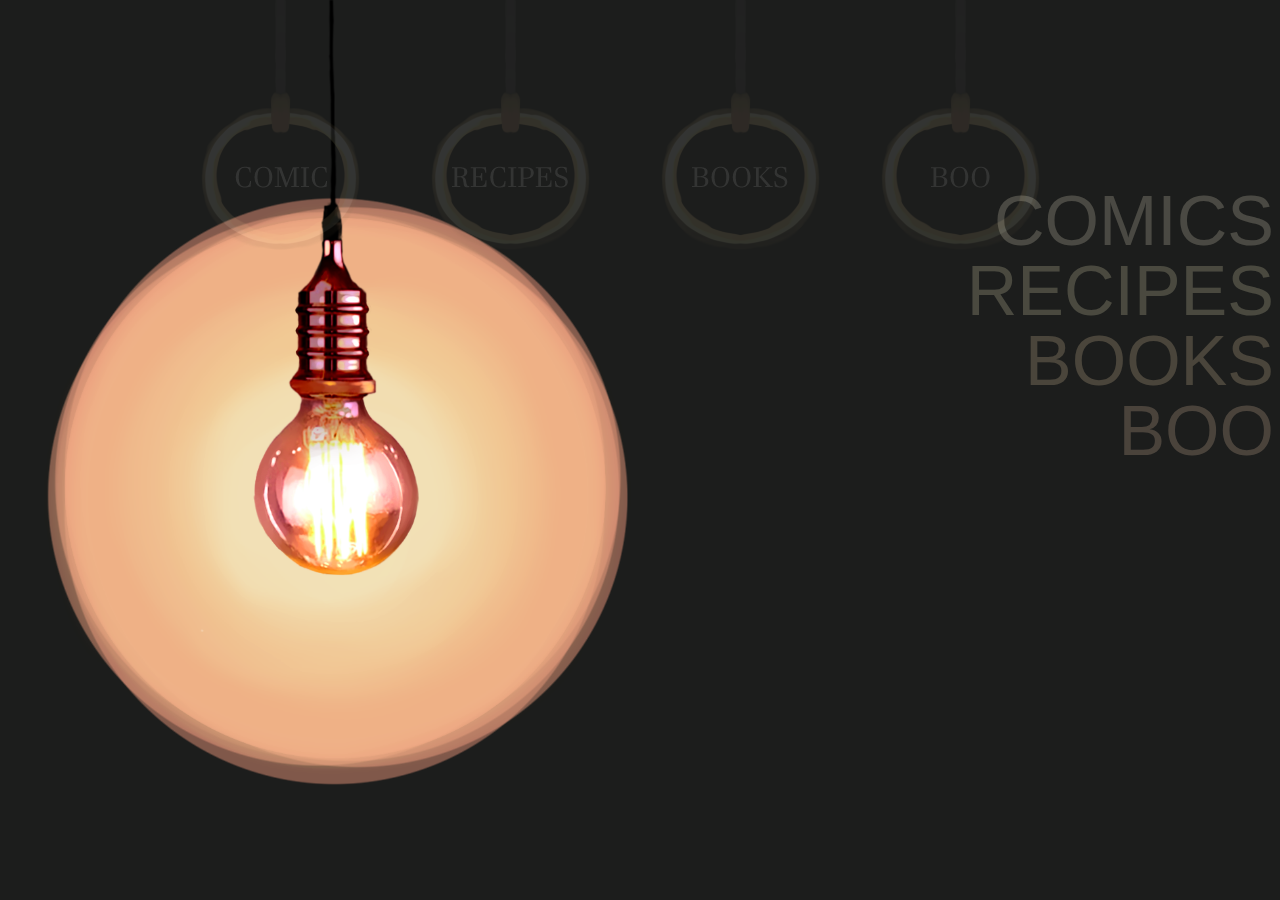
==== index.html @ 47744fab "First commit" ====
<!DOCTYPE html>
<html lang = "en">
    <head>
        <meta charset = "UTF-8">
        <meta name="viewport" content="width=device-width, initial-scale=1">
        
        <title>Balloon Boo</title>

        <link href="changebkgd.css" rel="stylesheet" type="text/css">
        <link href="menu.css" rel="stylesheet" type="text/css">
        <link href="dropdown.css" rel="stylesheet" type="text/css">

    </head>

    <body>
        <div class="container"></div>

        <button class="light1"></button>
        <button class="light2"></button>
        <button class="light3"></button>
        <button class="light4"></button>
        <button class="rectangle1">COMICS</button>
        <button class="rectangle2">RECIPES</button>
        <button class="rectangle3">BOOKS</button>
        <button class="rectangle4">BOO</button>
        <button class="rectangle5">N/A</button>

       
    </body>
    
</html>
---- changebkgd.css ----
body{
            margin:0;
            padding:0;
            height:100%;
            width:100%;
        }
        
        .container{
            height:100vh;
            width:100%;
            background-image:url("images/lightbulb.png");
            background-color:rgb(28, 29, 28);
            background-size:cover;
            background-attachment:fixed;
            background-position:center;
            background-repeat:no-repeat;
            transition:2s;

            animation-name:animate;
            animation-direction:alternate;
            animation-duration:8s;
            animation-fill-mode:forwards;
            animation-iteration-count:infinite;
            animation-play-state:running;
            animation-timing-function:ease-in-out;
        }

                @keyframes animate {
                    0%{
                        background-image:url("images/lightbulbdim1.png");
                    }20%{
                        background-image:url("images/lightbulbdim2.png");
                    }40%{
                        background-image:url("images/lightbulbdim3.png");
                    }60%{
                        background-image:url("images/lightbulbdim2.png");
                    }80%{
                        background-image:url("images/lightbulbdim1.png");
                    }100%{
                        background-image:url("images/lightbulb.png");
                    }
        
            }
        
    

        @media screen and (min-device-width:1920px){
            .container{
                    display:block !important;
                }
            }

        @media screen and (min-device-width:1600px) and (max-device-width:1919px){
            .container{
                    background-position: left -200px top 0px !important;
                }
            }

        @media screen and (min-device-width:1280px) and (max-device-width:1599px){
            .container{
                    background-position: left -100px top 0px !important;
                }
        }

        @media screen and (min-device-width:1024px) and (max-device-width:1279px){
            .container{
                background-position: left -200px top 0px !important;
                }
        }

        @media screen and (min-device-width:640px) and (max-device-width:1023px){
            .container{
                background-position: left -270px top 0px !important;
                }
        }

        @media screen and (min-device-width:0px) and (max-device-width:639px){
            .container{
                background-position: left -570px top 0px !important;
                }
        }
---- menu.css ----
body{
    margin:0;
    padding:0;
    height:100%;
    width:100%;
}

.light1{
    background-image:url("images/sidelight.png");
        width:200px;
        height:250px;
        background-color:transparent;
        border:none;
        outline:none;
    position:absolute;
    top:0px;
    right:1000px;
    opacity:0.1;
    transition:0.3s;
}

.light1:hover{opacity:1}

.light2{
    background-image:url("images/sidelight2.png");
        width:200px;
        height:250px;
        background-color:transparent;
        border:none;
        outline:none;
    position:absolute;
    top:0px;
    right:770px;
    opacity:0.1;
    transition:0.3s;
}

.light2:hover{opacity:1}

.light3{
    background-image:url("images/sidelight3.png");
        width:200px;
        height:250px;
        background-color:transparent;
        border:none;
        outline:none;
    position:absolute;
    top:0px;
    right:540px;
    opacity:0.1;
    transition:0.3s;
}

.light3:hover{opacity:1}

.light4{
    background-image:url("images/sidelight4.png");
        width:200px;
        height:250px;
        background-color:transparent;
        border:none;
        outline:none;
    position:absolute;
    top:0px;
    right:310px;
    opacity:0.1;
    transition:0.3s;
}

.light4:hover{opacity:1}

.rectangle1{
    position:absolute;
    top:200px;
    right:0px;
    line-height:40px;
    width:350px;
    background-color:transparent;
    border:none;
    outline:none;
    text-align:right;
    font-size:70px;
    font-family:'Gill Sans', 'Gill Sans MT', Calibri, 'Trebuchet MS', sans-serif;
    color:cornsilk;
    opacity: 0.2;
    transition:0.3s;
}

.rectangle1:hover {opacity:1}

.rectangle2{
    position:absolute;
    top:250px;
    right:0px;
    line-height:80px;
    width:350px;
    background-color:transparent;
    border:none;
    outline:none;
    text-align:right;
    font-size:70px;
    font-family:'Gill Sans', 'Gill Sans MT', Calibri, 'Trebuchet MS', sans-serif;
    color:lemonchiffon;
    opacity: 0.2;
    transition:0.3s;
}

.rectangle2:hover {opacity:1}

.rectangle3{
    position:absolute;
    top:300px;
    right:0px;
    line-height:120px;
    width:350px;
    background-color:transparent;
    border:none;
    outline:none;
    text-align:right;
    font-size:70px;
    font-family:'Gill Sans', 'Gill Sans MT', Calibri, 'Trebuchet MS', sans-serif;
    color:moccasin;
    opacity: 0.2;
    transition:0.3s;
}

.rectangle3:hover {opacity:1}

.rectangle4{
    position:absolute;
    top:350px;
    right:0px;
    line-height:160px;
    width:350px;
    background-color:transparent;
    border:none;
    outline:none;
    text-align:right;
    font-size:70px;
    font-family:'Gill Sans', 'Gill Sans MT', Calibri, 'Trebuchet MS', sans-serif;
    color:peachpuff;
    opacity: 0.2;
    transition:0.3s;
}

.rectangle4:hover {opacity:1}

.rectangle5{
    display:none;
    position:absolute;
    top:400px;
    right:0px;
    line-height:200px;
    width:350px;
    background-color:transparent;
    border:none;
    outline:none;
    text-align:right;
    font-size:70px;
    font-family:'Gill Sans', 'Gill Sans MT', Calibri, 'Trebuchet MS', sans-serif;
    color:rgb(248, 193, 167);
    opacity: 0.2;
    transition:0.3s;
}

.rectangle5:hover {opacity:1}

@media screen and (min-device-width:1920px) and (max-device-width:2560px){
    .light1{
        display:block !important;
    }
    .light2{
        display:block !important;
    }
    .light3{
        display:block !important;
    }
    .light4{
        display:block !important;
    }
    .light5{
        display:block !important;
    }
}

@media screen and (min-device-width:1600px) and (max-device-width:1919px){
    .light1{
        top:0px;
        right:910px;
    }
    .light2{
        top:0px;
        right:680px;
    }
    .light3{
        top:0px;
        right:450px;
    }
    .light4{
        top:0px;
        right:230px;
    }
    .light5{
        top:0px;
        right:0px;
    }
}

@media screen and (min-device-width:1280px) and (max-device-width:1599px){
    .light1{
        top:0px;
        right:900px;
    }
    .light2{
        top:0px;
        right:670px;
    }
    .light3{
        top:0px;
        right:440px;
    }
    .light4{
        top:0px;
        right:220px;
    }
    .light5{
        top:0px;
        right:0px;
    }
}

@media screen and (min-device-width:1024px) and (max-device-width:1279px){
    .light1{
        display:none;
    }
    .light2{
        top:0px;
        right:800px;
    }
    .light3{
        top:0px;
        right:610px;
    }
    .light4{
        top:0px;
        right:230px;
    }
    .light5{
        top:0px;
        right:40px;
    }
}

@media screen and (min-device-width:925px) and (max-device-width:1023px){
    .light1{
        display:none;
    }
    .light2{
        display:none;
    }
    .light3{
        top:0px;
        right:700px;
    }
    .light4{
        top:0px;
        right:460px;
    }
    .light5{
        top:0px;
        right:40px;
    }
}

@media screen and (min-device-width:765px) and (max-device-width:924px){
    .light1{
        display:none;
    }
    .light2{
        display:none;
    }
    .light3{
        display:none;
    }
    .light4{
        top:0px;
        right:460px;
    }
    .light5{
        top:0px;
        right:40px;
    }
}

@media screen and (min-device-width:655px) and (max-device-width:764px){
    .light1{
        display:none;
    }
    .light2{
        display:none;
    }
    .light3{
        display:none;
    }
    .light4{
        display:none;
    }
    .light5{
        top:0px;
        right:400px;
    }
}

@media screen and (min-device-width:0px) and (max-device-width:654px){
    .light1{
        display:none;
    }
    .light2{
        display:none;
    }
    .light3{
        display:none;
    }
    .light4{
        display:none;
    }
    .light5{
        display:none;
    }
}
/* 
@media only screen and (max-width:1279px) {
    .rectangle1{
        display:inline-block;
        width:100%;
 
    }
}
@media only screen and (max-width:1023px) {
    .rectangle2{
        display:inline-block;
        width:100%;

    }
}
@media only screen and (max-width:924px) {
    .rectangle3{
        display:inline-block;
        width:100%;

    }
}

@media only screen and (max-width:764px) {
    .rectangle4{
        display:inline-block;
        width:100%;
 
    }
}

@media only screen and (max-width:654px) {
    .rectangle5{
        display:inline-block;
        width:100%;
    }
} */
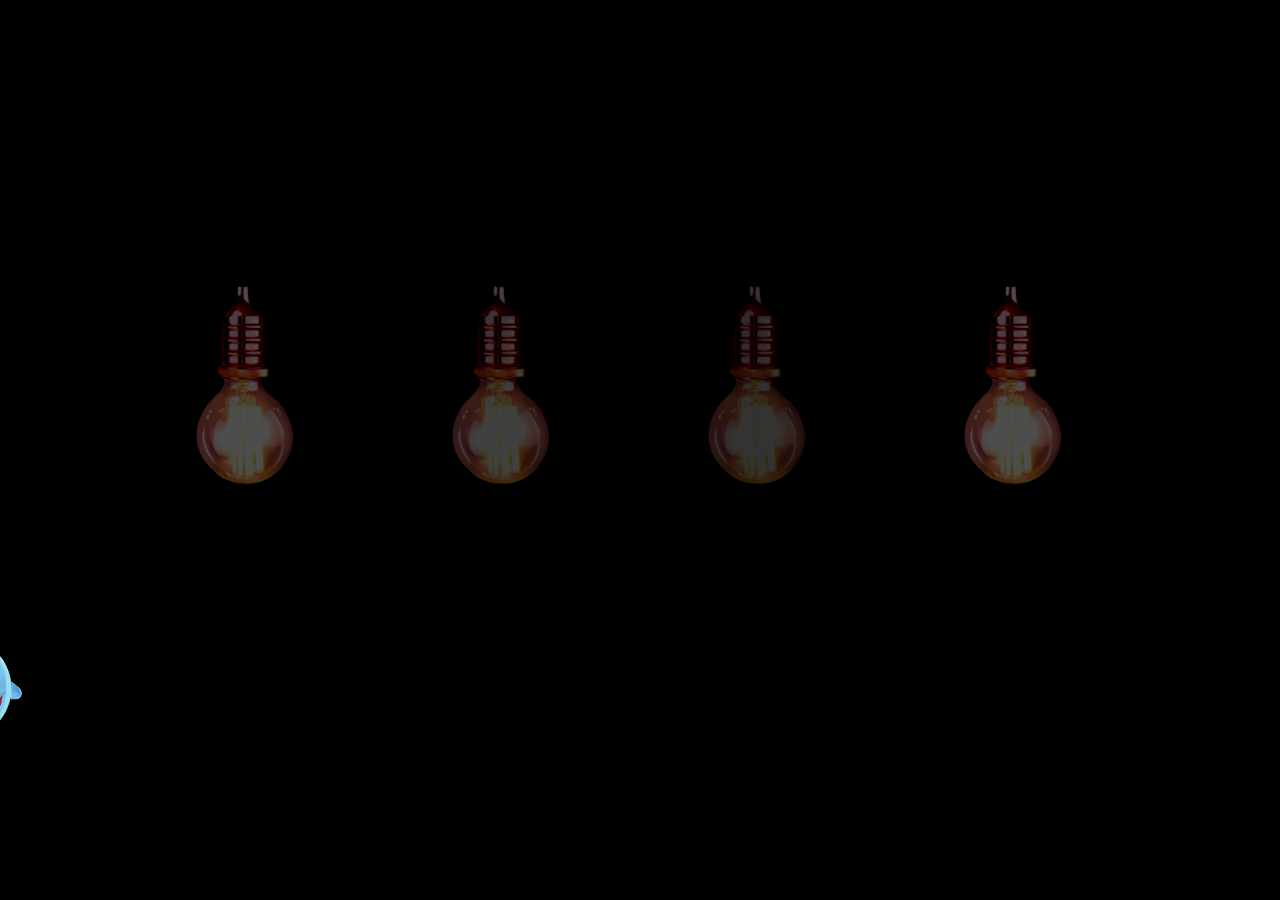
==== commit fd0d9f6b: "first" ====
--- a/index.html
+++ b/index.html
@@ -4,28 +4,81 @@
         <meta charset = "UTF-8">
         <meta name="viewport" content="width=device-width, initial-scale=1">
         
-        <title>Balloon Boo</title>
+        <title>BalloonBooMain</title>
 
-        <link href="changebkgd.css" rel="stylesheet" type="text/css">
-        <link href="menu.css" rel="stylesheet" type="text/css">
-        <link href="dropdown.css" rel="stylesheet" type="text/css">
+        <link href="bulb.css" rel="stylesheet" type="text/css">
+        <link href="testcursor.css" rel="stylesheet" type="text/css">
+        <link href="flickeringboo.css" rel="stylesheet" type="text/css">
+        <link href="pagetransitionmain.css" rel="stylesheet" type="text/css">
 
     </head>
 
-    <body>
-        <div class="container"></div>
+    <body a link="white">
+     
+      <div class="boo-flicker">
+        <img src="images/boocursor128.png">
+      </div>
 
-        <button class="light1"></button>
-        <button class="light2"></button>
-        <button class="light3"></button>
-        <button class="light4"></button>
-        <button class="rectangle1">COMICS</button>
-        <button class="rectangle2">RECIPES</button>
-        <button class="rectangle3">BOOKS</button>
-        <button class="rectangle4">BOO</button>
-        <button class="rectangle5">N/A</button>
+      <div class="image-wrap small">
+        <div class="background"></div>
+        <div class="bulb1">
+          <a href="books.html" target="_self">
+            <div class="bulb-overlay"></div>
+            <div class="bulb-details">
+              <p class="bulb-text">BOOKS/ <br> COMICS</p>
+            </div>
+          </a>
+        </div>
+        <div class="bulb2">
+          <a href="recipes.html" target="_self">
+            <div class="bulb2-overlay"></div>
+            <div class="bulb2-details">
+              <p class="bulb2-text">RECIPES</p>
+            </div>
+          </a>
+        </div>
+        <div class="bulb3">
+          <a href="workouts.html" target="_self">
+            <div class="bulb3-overlay"></div>
+            <div class="bulb3-details">
+              <p class="bulb3-text">WORKOUTS</p>
+            </div>
+          </a>
+        </div>
+        <div class="bulb4">
+          <a href="homedecor.html" target="_self">
+            <div class="bulb4-overlay"></div>
+            <div class="bulb4-details">
+              <p class="bulb4-text">HOME DECOR</p>
+            </div>
+          </a>
+        </div>
+      </div>
+    
+  
 
-       
+      <div id="cursor">
+        <div class="cursor__circle"></div>
+      </div>
+      
+      
+      <!--     <div class="info">
+            <a href="#" class="text underline" cursor-class="subtle">Custom Cursor</a>
+            
+            <button class="button icon-button" cursor-class="overlay">
+              <span class="material-icons">
+              more_horiz
+              </span>
+            </button>
+          </div> -->
+        </div>
+      </section>
+
     </body>
     
-</html>+    <script src="testcursor.js" type="text/javascript"></script>
+    
+   
+
+</html>
+
--- a/bulb.css
+++ b/bulb.css
@@ -0,0 +1,202 @@
+@import url(https://fonts.googleapis.com/css?family=Raleway);
+
+body {
+	background-color:black;
+    overflow-x: hidden;
+    font-family: "Roboto Slab","Helvetica Neue",Helvetica,Arial,sans-serif;
+}
+
+/* Assets */
+/* .image-wrap {
+position:relative;
+width:100%;
+margin:0 auto;
+overflow:hidden;
+}
+.image-wrap.small .background{
+background:url(images/wood.jfif) no-repeat;
+background-size:0vw;
+width:2560px;
+height:1330px;
+position:relative;
+} */
+
+.image-wrap.small .bulb1 a{
+    background:url(images/lightbulbfrontpage.png) no-repeat center center;
+    background-size:contain;
+    border:none;
+    outline:none;
+    position:absolute;
+    width:8%;
+    height:60%;
+    left:15%;
+    bottom:35%;
+    z-index: 3;
+    opacity:0.3;
+    animation: pendulum 10s infinite cubic-bezier(0.65, 0.440, 0.445, 0.950);
+     -webkit-animation: pendulum 10s infinite cubic-bezier(0.650, 0.440, 0.445, 0.950);
+    transform-origin:center bottom;
+    }
+
+.image-wrap.small .bulb-text{
+    position:absolute;
+    bottom:11%;
+    left:26%;
+    visibility:hidden;
+    color:black;
+}
+
+.bulb1:hover .bulb-text{
+    visibility:visible;
+}
+    
+
+
+.image-wrap.small .bulb2 a{
+background:url(images/lightbulbfrontpage.png) no-repeat center center;
+background-size:contain;
+border:none;
+outline:none;
+position:absolute;
+width:8%;
+height:60%;
+left:35%;
+bottom:35%;
+z-index: 2;
+opacity:0.25;
+animation: pendulum 9s infinite cubic-bezier(0.310, 0.440, 0.445, 1.650);
+   -webkit-animation: pendulum 9s infinite cubic-bezier(0.310, 0.440, 0.445, 1.650);
+  transform-origin:center top;
+}
+
+.image-wrap.small .bulb2-text{
+    position:absolute;
+    bottom:13%;
+    left:25%;
+    visibility:hidden;
+    color:black;
+}
+
+.bulb2:hover .bulb2-text{
+    visibility:visible;
+}
+
+.image-wrap.small .bulb3 a{
+background:url(images/lightbulbfrontpage.png) no-repeat center center;
+background-size:contain;
+border:none;
+outline:none;
+position:absolute;
+width:8%;
+height:60%;
+left:55%;
+bottom:35%;
+z-index: 1;
+opacity:0.2;
+animation: pendulum 10s infinite cubic-bezier(0.310, 0.300, 0.297, 0.300);
+   -webkit-animation: pendulum 10s infinite cubic-bezier(0.310, 0.300, 0.297, 0.300);
+transform-origin:center right;
+}
+
+.image-wrap.small .bulb3-text{
+    position:absolute;
+    bottom:13%;
+    left:15%;
+    visibility:hidden;
+    color:black;
+}
+
+.bulb3:hover .bulb3-text{
+    visibility:visible;
+}
+
+.image-wrap.small .bulb4 a{
+    background:url(images/lightbulbfrontpage.png) no-repeat center center;
+    background-size:contain;
+    border:none;
+    outline:none;
+    position:absolute;
+    width:8%;
+    height:60%;
+    left:75%;
+    bottom:35%;
+    z-index: 1;
+    opacity:0.3;
+    animation: pendulum 8s infinite cubic-bezier(0.100, 0.100, 0.101, 0.100);
+       -webkit-animation: pendulum 8s infinite cubic-bezier(0.100, 0.100, 0.101, 0.100);
+    transform-origin:center bottom;
+    }
+
+.image-wrap.small .bulb4-text{
+        position:absolute;
+        bottom:11%;
+        left:30%;
+        visibility:hidden;
+        color:black;
+    }
+    
+.bulb4:hover .bulb4-text{
+        visibility:visible;
+    }
+
+.image-wrap.small .bulb1 a:hover{opacity:1}
+.image-wrap.small .bulb2 a:hover{opacity:1}
+.image-wrap.small .bulb3 a:hover{opacity:1}
+.image-wrap.small .bulb4 a:hover{opacity:1}
+
+/* Keyframes */
+@-webkit-keyframes
+pendulum {
+    0%, 100% { transform: rotate(2deg); }
+    25%, 75% { transform: rotate(-4deg); }
+    50% { transform: rotate(4deg); }
+
+}
+/* pendulum1 {
+    0%, 100% {transform: rotate(.6deg)};
+    25%, 75% {transform: rotate(-1.2deg)};
+    50% {transform: rotate(1.2deg)}; */
+
+/* } */
+@keyframes pendulum {
+    0%, 100% { transform: rotate(2deg); }
+    25%, 75% { transform: rotate(-4deg); }
+    50% { transform: rotate(4deg); }
+
+}
+/* pendulum1 {
+    0%, 100% { transform: rotate(.6deg); }
+    25%, 75% { transform: rotate(-1.2deg); }
+    50% { transform: rotate(1.2deg); }
+
+} */
+
+@media screen and (min-device-height:1330px){
+    .image-wrap.small .background{
+        display:block;
+    }
+}
+
+@media screen and (min-device-height:1024px) and (max-device-height:1329px){
+    .image-wrap.small .background{
+        height: 1024px;
+    }
+}
+
+@media screen and (min-device-height:960px) and (max-device-height:1023px){
+    .image-wrap.small .background{
+        height: 960px;
+    }
+}
+
+@media screen and (min-device-height:852px) and (max-device-height:959px){
+    .image-wrap.small .background{
+        height: 852px;
+    }
+}
+
+@media screen and (max-device-height:958px){
+    .image-wrap.small .background{
+        height: 600px;
+    }
+}--- a/testcursor.css
+++ b/testcursor.css
@@ -0,0 +1,190 @@
+body{
+  margin:0;
+  cursor:auto;
+}
+
+#cursor {
+  position: fixed;
+    z-index: 99;
+    left: 0;
+    top: 0;
+    pointer-events: none;
+    will-change: transform;
+    mix-blend-mode: difference;
+  }
+  
+  @media (hover: hover) and (pointer: fine) {
+    .cursor__circle {
+      background-image:url(images/balboocursor.png);
+      width:128px;
+      height:128px;
+      border-radius: 50%;
+      margin-bottom: 10%;
+      margin-left: -120%;
+      border: none;
+      opacity:1;
+      transition: opacity 0.3s cubic-bezier(0.25, 1, 0.5, 1),
+        background-color 0.3s cubic-bezier(0.25, 1, 0.5, 1),
+        border-color 0.3s cubic-bezier(0.25, 1, 0.5, 1),
+        width 0.3s cubic-bezier(0.25, 1, 0.5, 1),
+        height 0.3s cubic-bezier(0.25, 1, 0.5, 1);
+    }
+    
+    /* #cursor.arrow .cursor__circle{
+      width: 128px;
+      height: 128px;
+      background-color: #073099;
+      border-color: #073099;
+    }
+    
+    #cursor.arrow::after{
+      content: '';
+      position: absolute;
+      left: -50%;
+      top: -50%;
+      width: 100%;
+      height: 100%;
+      background-image: url('https://svgshare.com/i/MzQ.svg');
+      background-repeat: no-repeat;
+      background-position: center;
+    } */
+/*     
+    #cursor .cursor__circle{
+      opacity: 1;
+    } */
+    
+    /* #cursor.overlay .cursor__circle{
+      width: 48px;
+      height: 48px;
+      background-color: rgba(227, 222, 193, 0.08);
+      border-color: transparent;
+    } */
+  }
+  
+  
+  
+  
+  
+  
+  
+  
+  /* * {
+    margin: 0;
+    padding: 0;
+    border: none;
+    outline: none;
+    text-decoration: none;
+  }
+  
+  html,
+  body,
+  section{
+    width: 100%;
+    height: 100%;
+  }
+  
+  section{
+    position: relative;
+    display: flex;
+    align-items: center;
+    justify-content: center;
+    background-color: #f7f7f7;
+  }
+  
+  section::after{
+    content: 'Only for laptop or desktop 🙇‍♂️';
+    position: fixed;
+    display: flex;
+    align-items: center;
+    justify-content: center;
+    width: 100%;
+    height: 100%;
+    background-color: rgba(255, 255, 255, 0.7);
+    font-family: 'Poppins', sans-serif;
+    font-size: 1rem;
+    color: #1c213e;
+    line-height: 1.7;
+  }
+  
+  .container{
+    width: 33vw;
+  }
+  
+  .image-container{
+    overflow: hidden;
+    cursor: pointer;
+    width: 100%;
+    height: 75%;
+  /*   margin-bottom: 0.5vw; */
+    /* margin-top: 10vw;
+  }
+  
+  .image-container img{
+    width: 100%;
+    height: 100%;
+    object-fit: cover;
+    filter: brightness(95%);
+    transition: transform 0.6s cubic-bezier(0.25, 1, 0.5, 1);
+  }
+  
+  .text{
+    font-family: 'Poppins', sans-serif;
+    font-size: 1rem;
+    color: #1c213e;
+    line-height: 1.7;
+  }
+  
+  .underline{
+    position: relative;
+    display: inline-block;
+    cursor: pointer; */
+  /* } */
+  
+  /* .underline::after{
+    content: '';
+    position: absolute;
+    left: 0;
+    bottom: 0;
+    width: 100%;
+    height: 1px;
+    background-color: #1c213e;
+    opacity: 0.32;
+    transition: opacity 0.3s cubic-bezier(0.25, 1, 0.5, 1);
+  }
+  
+  .button{
+    position: relative;
+    display: flex;
+    align-items: center;
+    justify-content: center;
+    cursor: pointer;
+    font-family: 'Poppins', sans-serif;
+    color: #1c213e;
+  }
+  
+  .button.icon-button{
+    background-color: transparent;
+    width: 40px;
+    height: 40px;
+    margin: -8px;
+  }
+  
+  .info{
+    display: flex;
+    align-items: center;
+    justify-content: space-between;
+  }
+  
+  @media (hover: hover) and (pointer: fine) {
+    .image-container:hover img{
+      transform: scale(1.1);
+    }
+    
+    .underline:hover::after{
+      opacity: 1;
+    }
+    
+    section::after{
+      display: none;
+    }
+  } */--- a/flickeringboo.css
+++ b/flickeringboo.css
@@ -0,0 +1,108 @@
+body {
+    margin: 0;
+    box-sizing: border-box;
+    overflow: hidden;
+  }
+
+@keyframes movinganimation {
+    0%    { opacity:1; transform:translatex(0vw) translatey(-0px);}
+    4.3%    { opacity:0.3; transform:translatex(12vw) translatey(-20px);}
+    8.6%   { opacity:0.2; transform:translatex(24vw) translatey(-0px)}
+    12.9%   { opacity:0.3; transform:translatex(36vw) translatey(-20px);}
+    17.2%   { opacity:0.7; transform:translatex(48vw) translatey(-0px);}
+    21.5%   { opacity:0.4; transform:translatex(60vw) translatey(-20px);}
+    25.8%   { opacity:1; transform:translatex(72vw)translatey(-0px);}
+    30.1%   { opacity:0.3; transform:translatex(84vw) translatey(-20px);}
+    34.4%   { opacity:0.5; transform:translatex(96vw)translatey(-0px);}
+    38.7%   { opacity:0.1; transform:translatex(108vw) translatey(-20px);}
+    43%   { opacity:0.6; transform:translatex(120vw)translatey(-0px);}
+    47.3%   { opacity:0.7; transform:translatex(118vw)translatey(-20px) scalex(-1);}
+    51.6%   { opacity:1; transform:translatex(108vw)translatey(-0px) scalex(-1);}
+    55.9%   { opacity:0.6; transform:translatex(96vw) translatey(-20px) scalex(-1);}
+    60.2%   { opacity:0.4; transform:translatex(84vw)translatey(-0px) scalex(-1);}
+    64.5%   { opacity:0.3; transform:translatex(72vw) translatey(-20px) scalex(-1);}
+    68.8%   { opacity:1; transform:translatex(60vw)translatey(-0px) scalex(-1);}
+    73.1%   { opacity:0.3; transform:translatex(48vw) translatey(-20px) scalex(-1);}
+    77.4%   { opacity:1; transform:translatex(36vw)translatey(-0px) scalex(-1);}
+    81.7%   { opacity:0.2; transform:translatex(24vw) translatey(-20px) scalex(-1);}
+    86%   { opacity: 0.4; transform:translatex(12vw) translatey(-0px) scalex(-1);}
+    90.3%   { opacity: 0.3; transform:translatex(0vw) translatey(-20px) scalex(-1);}
+    94.6%   { opacity:1; transform:translatex(-10vw)translatey(-0px) scalex(-1);}
+    100%  { opacity:0.3; transform:translatex(-10vw)translatey(-20px)}
+}
+
+  @-o-keyframes movinganimation{
+        0%   { opacity:1; transform:translatex(0px) translatey(-0px);}
+        5%   { opacity:0.3; transform:translatex(100px) translatey(-20px);}
+        10%   { opacity:1; transform:translatex(200px) translatey(-0px)}
+        15%   { opacity:0.3; transform:translatex(300px) translatey(-20px);}
+        20%   { opacity:1; transform:translatex(400px) translatey(-0px);}
+        25%   { opacity:0.3; transform:translatex(500px) translatey(-20px);}
+        30%   { opacity:1; transform:translatex(600px)translatey(-0px);}
+        35%   { opacity:0.3; transform:translatex(700px) translatey(-20px);}
+        40%   { opacity:1; transform:translatex(800px)translatey(-0px);}
+        45%   { opacity:0.3; transform:translatex(900px) translatey(-20px);}
+        50%   { opacity:1; transform:translatex(800px)translatey(-0px) scalex(-1);}
+        55%   { opacity:0.3; transform:translatex(700px) translatey(-20px) scalex(-1);}
+        60%   { opacity:1; transform:translatex(600px)translatey(-0px) scalex(-1);}
+        65%   { opacity:0.3; transform:translatex(500px) translatey(-20px) scalex(-1);}
+        70%   { opacity:1; transform:translatex(400px)translatey(-0px) scalex(-1);}
+        75%   { opacity:0.3; transform:translatex(300px) translatey(-20px) scalex(-1);}
+        80%   { opacity:1; transform:translatex(200px)translatey(-0px) scalex(-1);}
+        85%   { opacity:0.3; transform:translatex(100px) translatey(-20px) scalex(-1);}
+        100%  { opacity:1; transform:translatex(0px)translatey(-0px) scalex(-1)}
+    }
+  @-moz-keyframes movinganimation{
+        0%   { opacity:1; transform:translatex(0px) translatey(-0px);}
+        5%   { opacity:0.3; transform:translatex(100px) translatey(-20px);}
+        10%   { opacity:1; transform:translatex(200px) translatey(-0px)}
+        15%   { opacity:0.3; transform:translatex(300px) translatey(-20px);}
+        20%   { opacity:1; transform:translatex(400px) translatey(-0px);}
+        25%   { opacity:0.3; transform:translatex(500px) translatey(-20px);}
+        30%   { opacity:1; transform:translatex(600px)translatey(-0px);}
+        35%   { opacity:0.3; transform:translatex(700px) translatey(-20px);}
+        40%   { opacity:1; transform:translatex(800px)translatey(-0px);}
+        45%   { opacity:0.3; transform:translatex(900px) translatey(-20px);}
+        50%   { opacity:1; transform:translatex(800px)translatey(-0px) scalex(-1);}
+        55%   { opacity:0.3; transform:translatex(700px) translatey(-20px) scalex(-1);}
+        60%   { opacity:1; transform:translatex(600px)translatey(-0px) scalex(-1);}
+        65%   { opacity:0.3; transform:translatex(500px) translatey(-20px) scalex(-1);}
+        70%   { opacity:1; transform:translatex(400px)translatey(-0px) scalex(-1);}
+        75%   { opacity:0.3; transform:translatex(300px) translatey(-20px) scalex(-1);}
+        80%   { opacity:1; transform:translatex(200px)translatey(-0px) scalex(-1);}
+        85%   { opacity:0.3; transform:translatex(100px) translatey(-20px) scalex(-1);}
+        100%  { opacity:1; transform:translatex(0px)translatey(-0px) scalex(-1)}
+    }
+  @-webkit-keyframes movinganimation{
+        0%   { opacity:1; transform:translatex(0px) translatey(-0px);}
+        5%   { opacity:0.3; transform:translatex(100px) translatey(-20px);}
+        10%   { opacity:0.2; transform:translatex(200px) translatey(-0px)}
+        15%   { opacity:0.3; transform:translatex(300px) translatey(-20px);}
+        20%   { opacity:0.7; transform:translatex(400px) translatey(-0px);}
+        25%   { opacity:0.4; transform:translatex(500px) translatey(-20px);}
+        30%   { opacity:1; transform:translatex(600px)translatey(-0px);}
+        35%   { opacity:0.3; transform:translatex(700px) translatey(-20px);}
+        40%   { opacity:0.5; transform:translatex(800px)translatey(-0px);}
+        45%   { opacity:0.1; transform:translatex(900px) translatey(-20px);}
+        50%   { opacity:0.6; transform:translatex(800px)translatey(-0px) scalex(-1);}
+        55%   { opacity:0.7; transform:translatex(700px) translatey(-20px) scalex(-1);}
+        60%   { opacity:1; transform:translatex(600px)translatey(-0px) scalex(-1);}
+        65%   { opacity:0.6; transform:translatex(500px) translatey(-20px) scalex(-1);}
+        70%   { opacity:0.4; transform:translatex(400px)translatey(-0px) scalex(-1);}
+        75%   { opacity:0.3; transform:translatex(300px) translatey(-20px) scalex(-1);}
+        80%   { opacity:1; transform:translatex(200px)translatey(-0px) scalex(-1);}
+        85%   { opacity:0.3; transform:translatex(100px) translatey(-20px) scalex(-1);}
+        100%  { opacity:1; transform:translatex(0px)translatey(-0px) scalex(-1)}
+    }
+  .boo-flicker {
+      position:absolute;
+      left:-8%;
+      bottom:15%;
+     -webkit-animation: movinganimation 25s linear infinite normal;
+     -moz-animation: movinganimation 25s linear infinite normal;
+     -o-animation: movinganimation 25s linear infinite normal;
+      animation: movinganimation 25s linear infinite normal;
+      animation: movinganimation 25s linear infinite normal;
+  }
+  
+  --- a/pagetransitionmain.css
+++ b/pagetransitionmain.css
@@ -0,0 +1,19 @@
+body{
+    animation: pagetransition 4s ease-in-out;
+}
+
+@keyframes pagetransition{
+    0% {opacity:0;}
+
+    10% {opacity:1;}
+
+    20% {opacity:0;}
+
+    30% {opacity:0.7;}
+
+    40% {opacity:0;}
+
+    50% {opacity:0.5;}
+
+    100%{opacity:1;}
+}